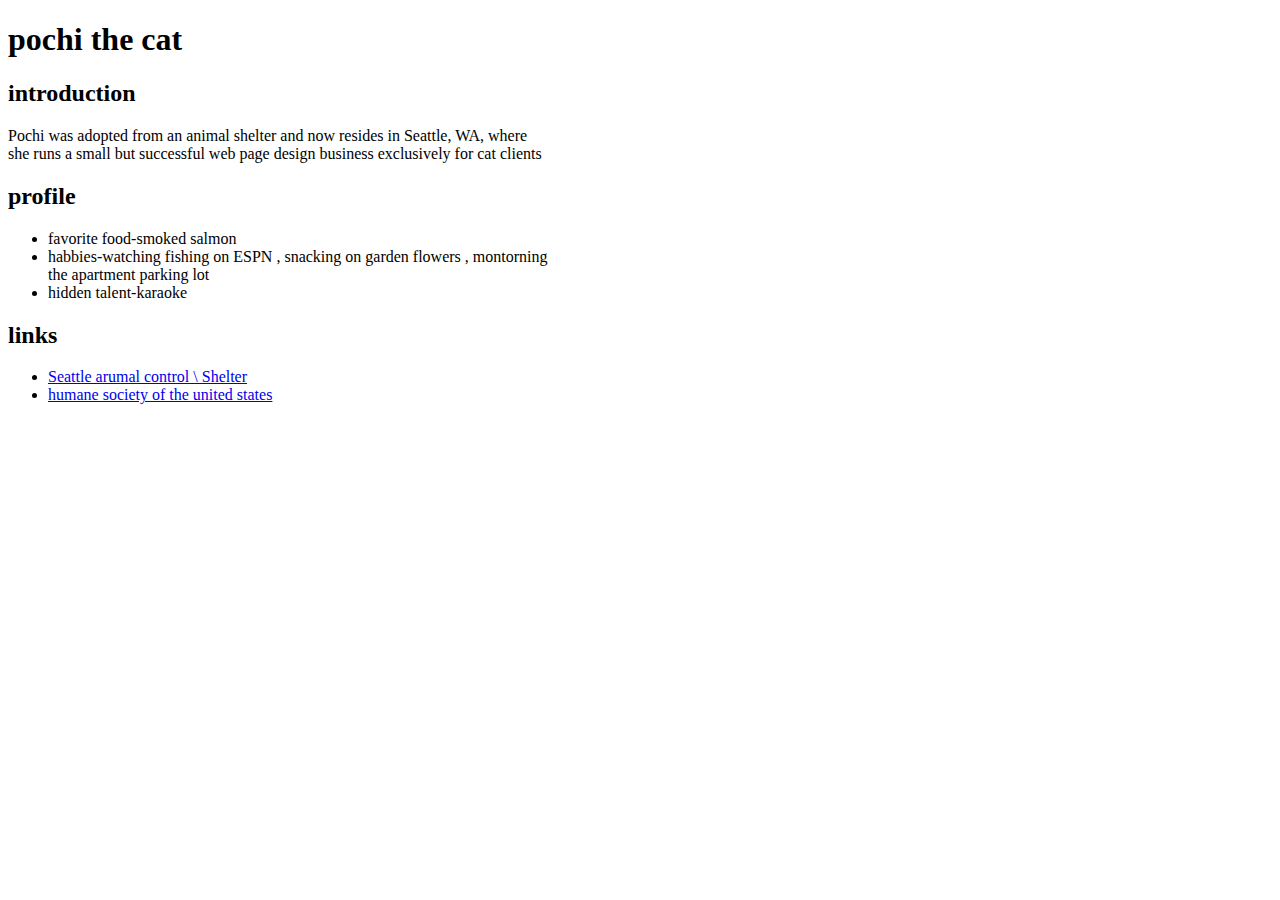
==== index.html @ 7d1953ec "Add files via upload" ====
<!doctype html> 
<html>


<head>
    <meta charset=" utf-8"  />
    <meta name="description"constant="this is myproject"  />

</head>
<body>
   
<h1>
    pochi the cat
</h1>



<div>
    <p>
    <img src="WhatsApp Image 2022-02-08 at 6.45.48 PM.jpeg" alt="" height="200 px" align="right">
    <h2> introduction</h2>

    Pochi was adopted from an animal shelter and now resides in Seattle, WA, where <br>she runs a small but successful web page design business exclusively for cat clients
</p>
</div>

<h2>
    profile
</h2>


<ul>
<li> favorite food-smoked salmon </li>
<li> habbies-watching fishing on ESPN , snacking on garden flowers , montorning
<br> the apartment parking lot <br>    
</li>
<li> hidden talent-karaoke</li>
 </ul>
 <h2>
     links
 </h2>
          <Ul>

            <li>
               <a href="https://www.google.com/search?q=seattle+animal+control+shelter&oq=steattle+arumal+control&aqs=chrome.2.69i57j0i19l3j0i19i22i30j0i19i22i30i457j0i19i22i30l3j0i8i13i19i30.31015j1j15&sourceid=chrome&ie=UTF-8"  target="blank">
               Seattle arumal control \ Shelter
               </a>
            </li>
            <li>
            <a href="https://www.google.com/search?q=humane+society+of+the+united+states&sxsrf=APq-WBsaFAMQhpZ27RGqjoRL8OqXaSno8g%3A1644353761035&ei=4dgCYonWAY7-sAfwjpWYBg&gs_ssp=eJzj4tTP1TewKE83NFFgNGB0YPBSzijNTcxLVSjOT85MLalUyE9TKMlIVSjNyyxJTVEoLkksSS0GAJBhENo&oq=Humane+Society+of+the+Unted+&gs_lcp=[base64]&sclient=gws-wiz" target="blank">
                humane society of the united states
            </a>
            </li>
          </Ul>
          
        
           
        

          

</body>
</html>
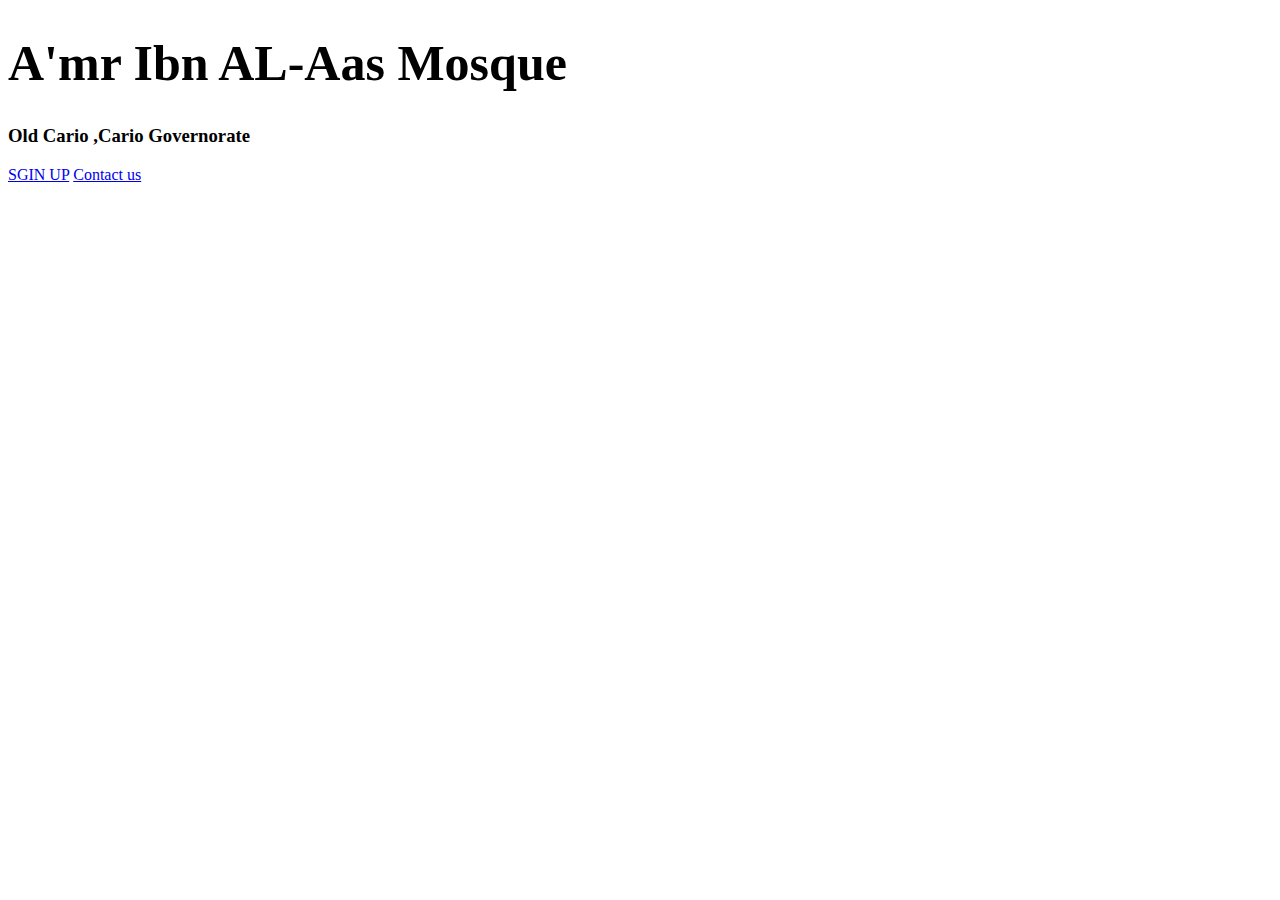
==== commit 01bd15c8: "Add files via upload" ====
--- a/index.html
+++ b/index.html
@@ -1,63 +1,18 @@
-<!doctype html> 
+
+<!DOCTYPE html>
 <html>
-
-
 <head>
-    <meta charset=" utf-8"  />
-    <meta name="description"constant="this is myproject"  />
-
+<meta name="viewport" content="width=device-width, initial-scale=1">
+<link rel="stylesheet" href="css/style.css">
 </head>
 <body>
-   
-<h1>
-    pochi the cat
-</h1>
-
-
-
-<div>
-    <p>
-    <img src="WhatsApp Image 2022-02-08 at 6.45.48 PM.jpeg" alt="" height="200 px" align="right">
-    <h2> introduction</h2>
-
-    Pochi was adopted from an animal shelter and now resides in Seattle, WA, where <br>she runs a small but successful web page design business exclusively for cat clients
-</p>
+<div class="image">
+  <div class="text">
+    <h1 style="font-size:50px">A'mr Ibn AL-Aas Mosque </h1>
+    <h3>Old Cario ,Cario Governorate</h3>
+    <a href="#" class="button"> SGIN UP</a>
+    <a href="#" class="button1"> Contact us</a>
+  </div>
 </div>
-
-<h2>
-    profile
-</h2>
-
-
-<ul>
-<li> favorite food-smoked salmon </li>
-<li> habbies-watching fishing on ESPN , snacking on garden flowers , montorning
-<br> the apartment parking lot <br>    
-</li>
-<li> hidden talent-karaoke</li>
- </ul>
- <h2>
-     links
- </h2>
-          <Ul>
-
-            <li>
-               <a href="https://www.google.com/search?q=seattle+animal+control+shelter&oq=steattle+arumal+control&aqs=chrome.2.69i57j0i19l3j0i19i22i30j0i19i22i30i457j0i19i22i30l3j0i8i13i19i30.31015j1j15&sourceid=chrome&ie=UTF-8"  target="blank">
-               Seattle arumal control \ Shelter
-               </a>
-            </li>
-            <li>
-            <a href="https://www.google.com/search?q=humane+society+of+the+united+states&sxsrf=APq-WBsaFAMQhpZ27RGqjoRL8OqXaSno8g%3A1644353761035&ei=4dgCYonWAY7-sAfwjpWYBg&gs_ssp=eJzj4tTP1TewKE83NFFgNGB0YPBSzijNTcxLVSjOT85MLalUyE9TKMlIVSjNyyxJTVEoLkksSS0GAJBhENo&oq=Humane+Society+of+the+Unted+&gs_lcp=[base64]&sclient=gws-wiz" target="blank">
-                humane society of the united states
-            </a>
-            </li>
-          </Ul>
-          
-        
-           
-        
-
-          
-
 </body>
-</html>+</html>
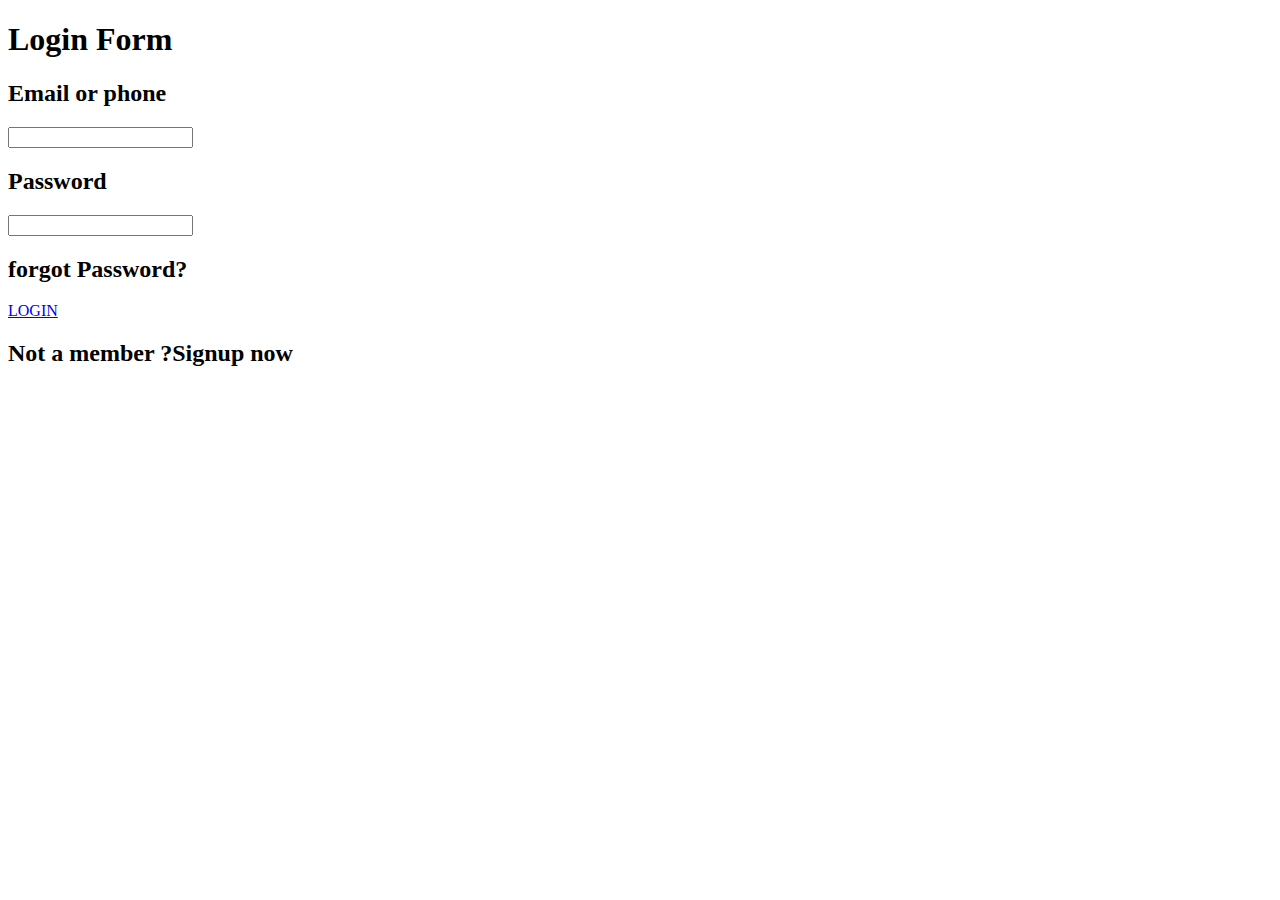
==== commit f0622853: "Add files via upload" ====
--- a/index.html
+++ b/index.html
@@ -1,18 +1,37 @@
+
 
 <!DOCTYPE html>
-<html>
+<html lang="en">
 <head>
-<meta name="viewport" content="width=device-width, initial-scale=1">
-<link rel="stylesheet" href="css/style.css">
+  <meta charset="UTF-8">
+  <link rel="stylesheet" href="Css/style.css">
 </head>
 <body>
-<div class="image">
-  <div class="text">
-    <h1 style="font-size:50px">A'mr Ibn AL-Aas Mosque </h1>
-    <h3>Old Cario ,Cario Governorate</h3>
-    <a href="#" class="button"> SGIN UP</a>
-    <a href="#" class="button1"> Contact us</a>
+  
+  <div class="Login">
+   <h1 class="form">Login Form</h1>
+   <form>
+     <h2>Email or phone</h2>
+     <p><input class="email" type="" placeholder=""></p>
+     <h2>Password</h2>
+     <p class="password"><input type="" placeholder=""></p>
+     <h2 class="fortext">forgot Password?</h2>
+     <a  class="buttom" href="#">LOGIN </a>
+     <h2 class="last">Not a member ?<span class="sign">Signup now</span></h2>
+   </form>
   </div>
-</div>
+  
 </body>
 </html>
+
+
+
+
+
+
+
+
+
+
+
+
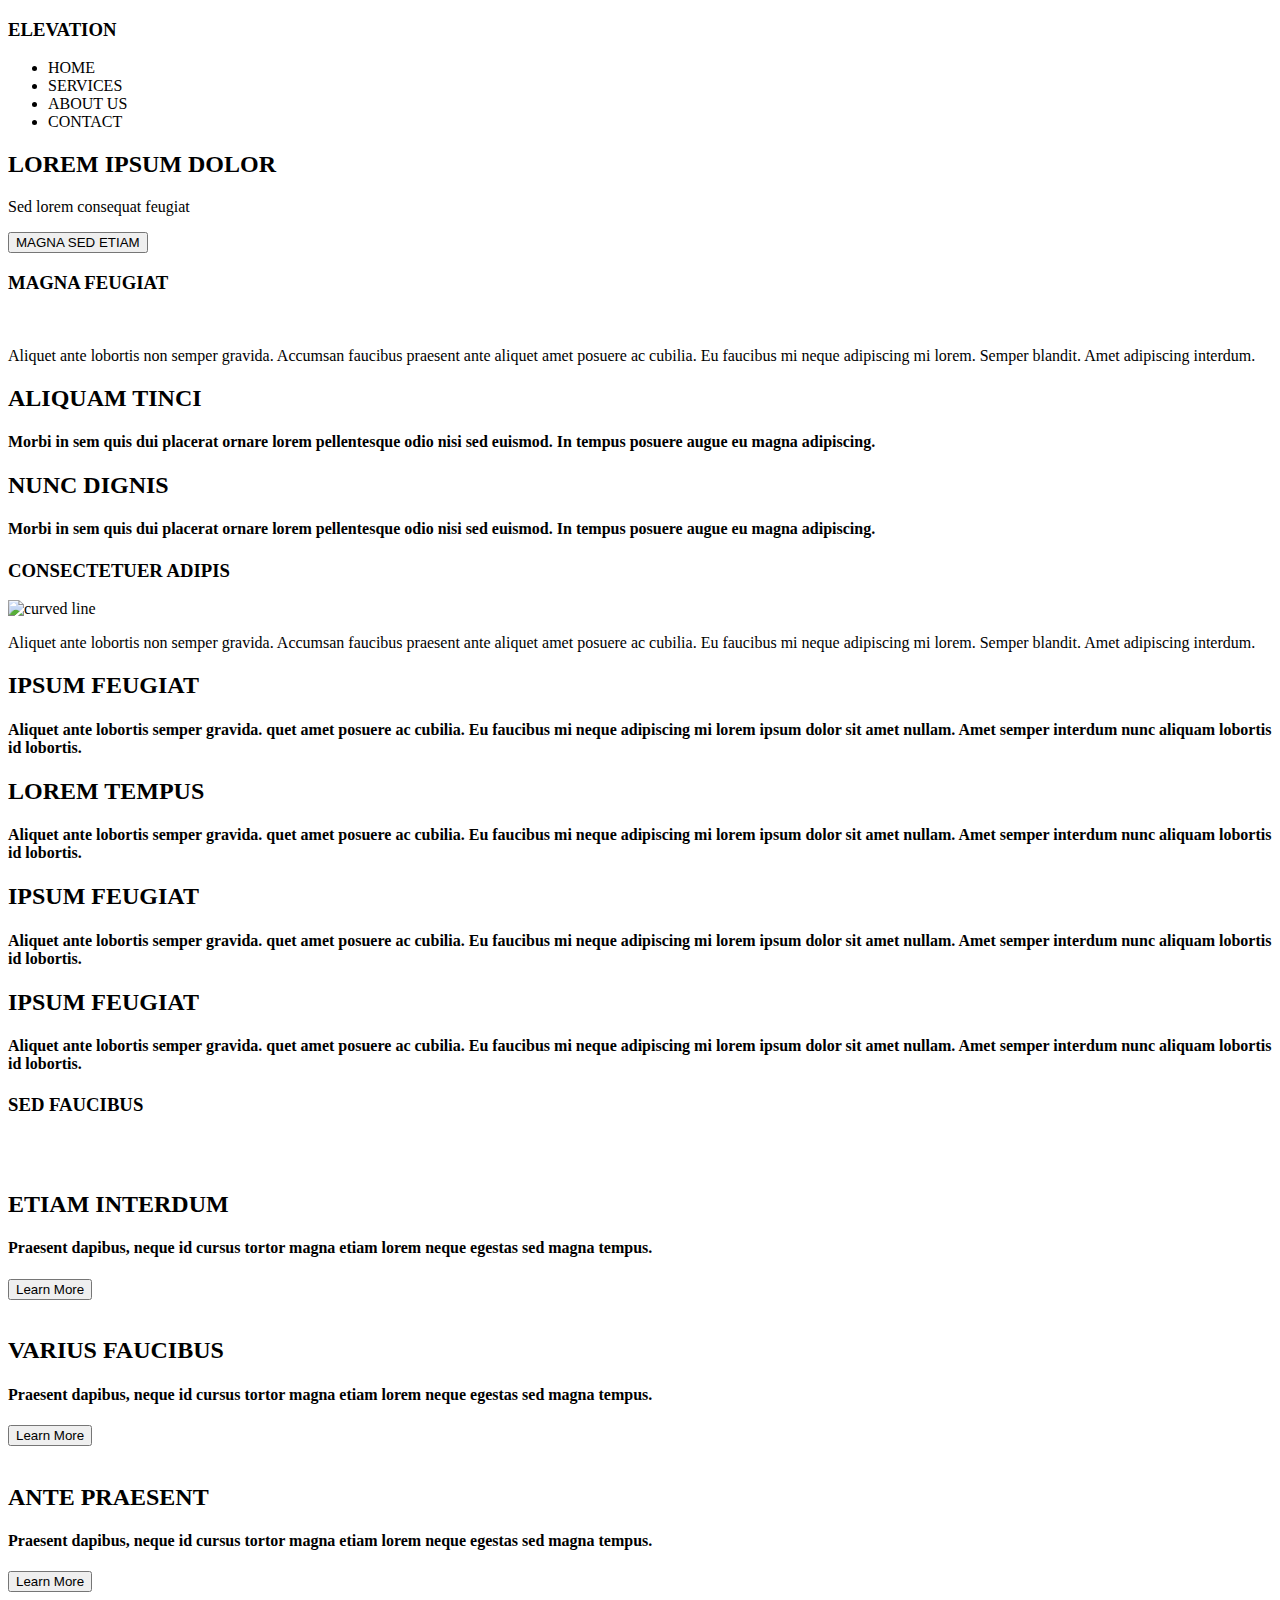
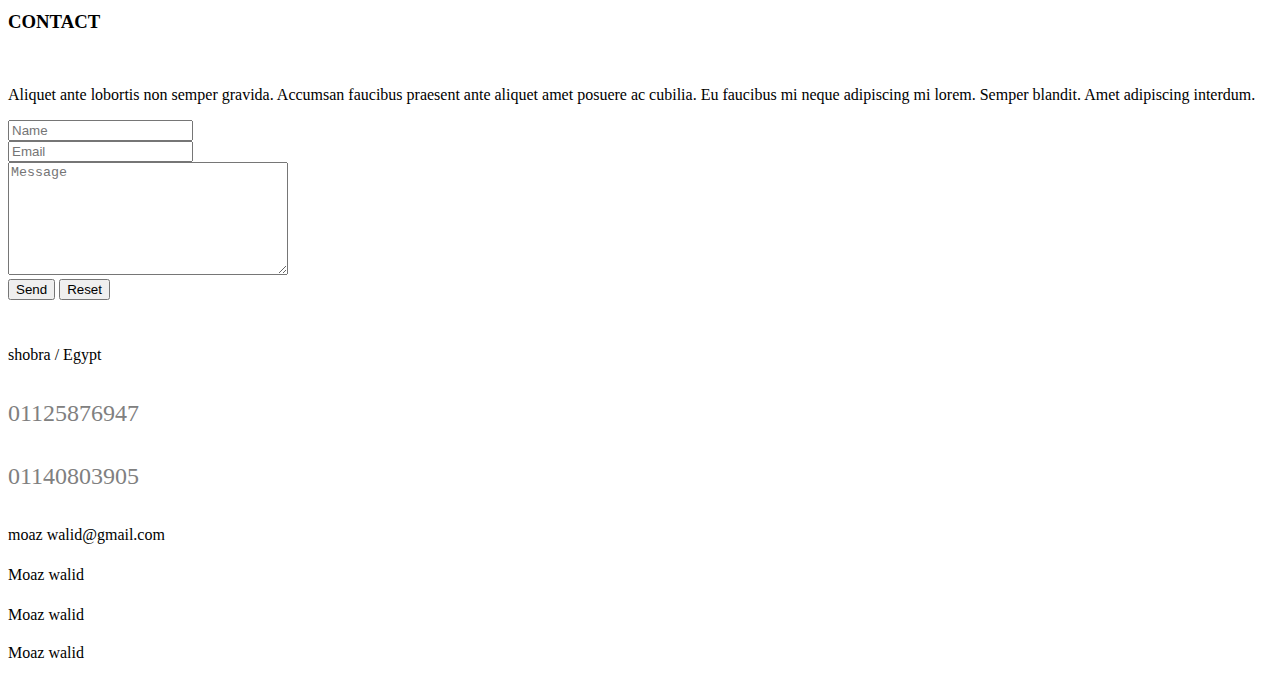
==== commit b8eb349b: "Add files via upload" ====
--- a/index.html
+++ b/index.html
@@ -1,37 +1,166 @@
+
+  <!DOCTYPE html>
+<html lang="en">
+<head>
+    <meta charset="UTF-8">
+    <meta http-equiv="X-UA-Compatible" content="IE=edge">
+    <meta name="viewport" content="width=device-width, initial-scale=1.0">
+    <title>MY PROJECT</title>
+    <link rel="stylesheet" href="css/style.css">
+    <link rel="stylesheet" href="css/all.min.css">
+</head>
+<body>
+  <!-- start div 1 -->
+    <div class="first">
+        <div class="background">
+            <div class="lists">
+                <h3>ELEVATION</h3>
+                <ul>
+                    <li>HOME</li>
+                    <li>SERVICES</li>
+                    <li>ABOUT US</li>
+                    <li>CONTACT</li>
+                </ul>
+            </div>
+            
+            <div class="titles">
+                <h2>LOREM IPSUM DOLOR</h2>
+                <p>Sed lorem consequat feugiat</p>
+                <button>MAGNA SED ETIAM</button>
+            </div>
+        </div>
+    </div>
+<!-- <end div1> -->
+    <div class="two">    
+        <div class="title2">
+             <h3>MAGNA FEUGIAT</h3>
+            <img src="../myproject1/image/line.png" alt="">
+            <p>Aliquet ante lobortis non semper gravida. Accumsan faucibus praesent ante aliquet amet posuere ac cubilia. Eu faucibus mi neque adipiscing mi lorem. Semper blandit. Amet adipiscing interdum.</p>
+        </div>
+        
+        <div class="Squre">
+            <div class="one">
+                <i class="fa-solid fa-user"></i>
+                <h2>ALIQUAM TINCI</h2>
+                <h4>Morbi in sem quis dui placerat ornare lorem pellentesque odio nisi sed euismod. In tempus posuere augue eu magna adipiscing.</h4>
+            </div>
+        </div>
+
+        <div class="Squre">
+            <div class="twoo">
+                <i class="fa-solid fa-droplet"></i>
+                <h2>NUNC DIGNIS</h2>
+                <h4>Morbi in sem quis dui placerat ornare lorem pellentesque odio nisi sed euismod. In tempus posuere augue eu magna adipiscing.</h4>
+            </div>
+        </div>
+        
+        
+    </div>
+    <!-- end div2 -->
+
+    <div class="three">
+        <div class="title3">
+            <h3>CONSECTETUER ADIPIS</h3>
+           <img src="../myproject1/image/line.png" alt="curved line">
+           <p>Aliquet ante lobortis non semper gravida. Accumsan faucibus praesent ante aliquet amet posuere ac cubilia. Eu faucibus mi neque adipiscing mi lorem. Semper blandit. Amet adipiscing interdum.</p>
+       </div>
+       
+       <div class="Squre3">
+            <div class="one">
+                <i class="fa-solid fa-chart-column"></i>
+            </div>
+            <h2>IPSUM FEUGIAT</h2>
+            <h4>Aliquet ante lobortis semper gravida. quet amet posuere ac cubilia. Eu faucibus mi neque adipiscing mi lorem ipsum dolor sit amet nullam. Amet semper interdum nunc aliquam lobortis id lobortis.</h4>
+        </div>
+
+        <div class="Squre3">
+            <div class="one">
+                <i class="fa-solid fa-gear"></i>
+            </div>
+            <h2>LOREM TEMPUS</h2>
+            <h4>Aliquet ante lobortis semper gravida. quet amet posuere ac cubilia. Eu faucibus mi neque adipiscing mi lorem ipsum dolor sit amet nullam. Amet semper interdum nunc aliquam lobortis id lobortis.</h4>
+        </div>
+    
+        <div class="Squre3">
+            <div class="one">
+                <i class="fa-solid fa-desktop"></i>
+            </div>
+            <h2>IPSUM FEUGIAT</h2>
+            <h4>Aliquet ante lobortis semper gravida. quet amet posuere ac cubilia. Eu faucibus mi neque adipiscing mi lorem ipsum dolor sit amet nullam. Amet semper interdum nunc aliquam lobortis id lobortis.</h4>
+        </div>
+        <div class="Squre3">
+            <div class="one">
+                <i class="fa-solid fa-check"></i>
+            </div>
+            <h2>IPSUM FEUGIAT</h2>
+            <h4>Aliquet ante lobortis semper gravida. quet amet posuere ac cubilia. Eu faucibus mi neque adipiscing mi lorem ipsum dolor sit amet nullam. Amet semper interdum nunc aliquam lobortis id lobortis.</h4>
+        </div>
+    </div>
 
 
-<!DOCTYPE html>
-<html lang="en">
-<head>
-  <meta charset="UTF-8">
-  <link rel="stylesheet" href="Css/style.css">
-</head>
-<body>
-  
-  <div class="Login">
-   <h1 class="form">Login Form</h1>
-   <form>
-     <h2>Email or phone</h2>
-     <p><input class="email" type="" placeholder=""></p>
-     <h2>Password</h2>
-     <p class="password"><input type="" placeholder=""></p>
-     <h2 class="fortext">forgot Password?</h2>
-     <a  class="buttom" href="#">LOGIN </a>
-     <h2 class="last">Not a member ?<span class="sign">Signup now</span></h2>
-   </form>
-  </div>
-  
+    <div class="four">
+        <div class="title4">
+            <h3>SED FAUCIBUS</h3>
+            <img src="../myproject1/image/line.png" alt="">
+        </div>
+
+        <div class="img">
+           <div class="one">
+            <img src="../myproject1/image/book.jpg" alt="">
+            <h2>ETIAM INTERDUM</h2>
+            <h4>Praesent dapibus, neque id cursus tortor magna etiam lorem neque egestas sed magna tempus.</h4>
+            <button>Learn More</button>
+           </div>
+            
+           <div class="one">
+            <img src="../myproject1/image/car.jpg" alt="">
+            <h2>VARIUS FAUCIBUS</h2>
+            <h4>Praesent dapibus, neque id cursus tortor magna etiam lorem neque egestas sed magna tempus.</h4>
+            <button>Learn More</button>
+           </div>
+
+           <div class="one">
+            <img src="../myproject1/image/watch.jpg" alt="">
+            <h2>ANTE PRAESENT</h2>
+            <h4>Praesent dapibus, neque id cursus tortor magna etiam lorem neque egestas sed magna tempus.</h4>
+            <button>Learn More</button>
+           </div>
+        </div>
+    </div>
+
+
+    <div class="last">
+        <div class="title5">
+            <h3>CONTACT</h3>
+            <img src="../myproject1/image/line.png" alt="">
+            <p>Aliquet ante lobortis non semper gravida. Accumsan faucibus praesent ante aliquet amet posuere ac cubilia. Eu faucibus mi neque adipiscing mi lorem. Semper blandit. Amet adipiscing interdum.</p>
+       </div>
+
+       <div class="contact">
+           <div class="message">
+                <input type="text" placeholder="Name" class="input"><br>
+                <input type="email" placeholder="Email" class="input"><br>
+                <textarea class="area" placeholder="Message" style="width: 274px; height: 107px;"></textarea><br>
+                <button>Send</button>
+                <input type="reset" value="Reset" type="reset" class="butt">
+           </div>
+
+           <div class="info" style="padding-top:30px;">
+                <i style="color:forestgreen;padding-bottom: 12PX;" class="fas fa-map-marker-alt" aria-hidden="true" class="one" ></i>
+                <p class="one1" style="padding-bottom: 12PX;">shobra / Egypt</p>
+                <i class="fa-solid fa-phone-flip" class="two" style="color:#808080;padding-bottom: 12PX;"></i>
+                <p class="two2" style="color:#808080;font-size: x-large;padding-bottom: 12PX;"> 01125876947</p>
+                <p class="two2" style="color:#808080;font-size: x-large;padding-bottom: 12PX;"> 01140803905</p>
+                <i class="fa-solid fa-envelope" class="three" style="color:orangered;padding-bottom: 12PX;"></i>
+                <p class="three3" style="padding-bottom: 6px;">moaz walid@gmail.com</p>
+                <i class="fa-brands fa-facebook" class="four" style="color: blue;padding-bottom: 6px;"></i>
+                <p class="four4" style="padding-bottom: 6PX;">Moaz walid</p>
+                <i class="fa-brands fa-twitter-square" class="five" style="color: cornflowerblue;padding-bottom: 6px;"></i>
+                <p class="five5" style="padding-bottom: 4PX;">Moaz walid</p>
+                <i class="fa-brands fa-linkedin" class="six" style="color: blueviolet;padding-bottom: 6px;"></i>
+                <p class="six6" style="padding-bottom: 10PX;">Moaz walid</p>
+           </div>
+       </div>
+    </div>
 </body>
 </html>
-
-
-
-
-
-
-
-
-
-
-
-
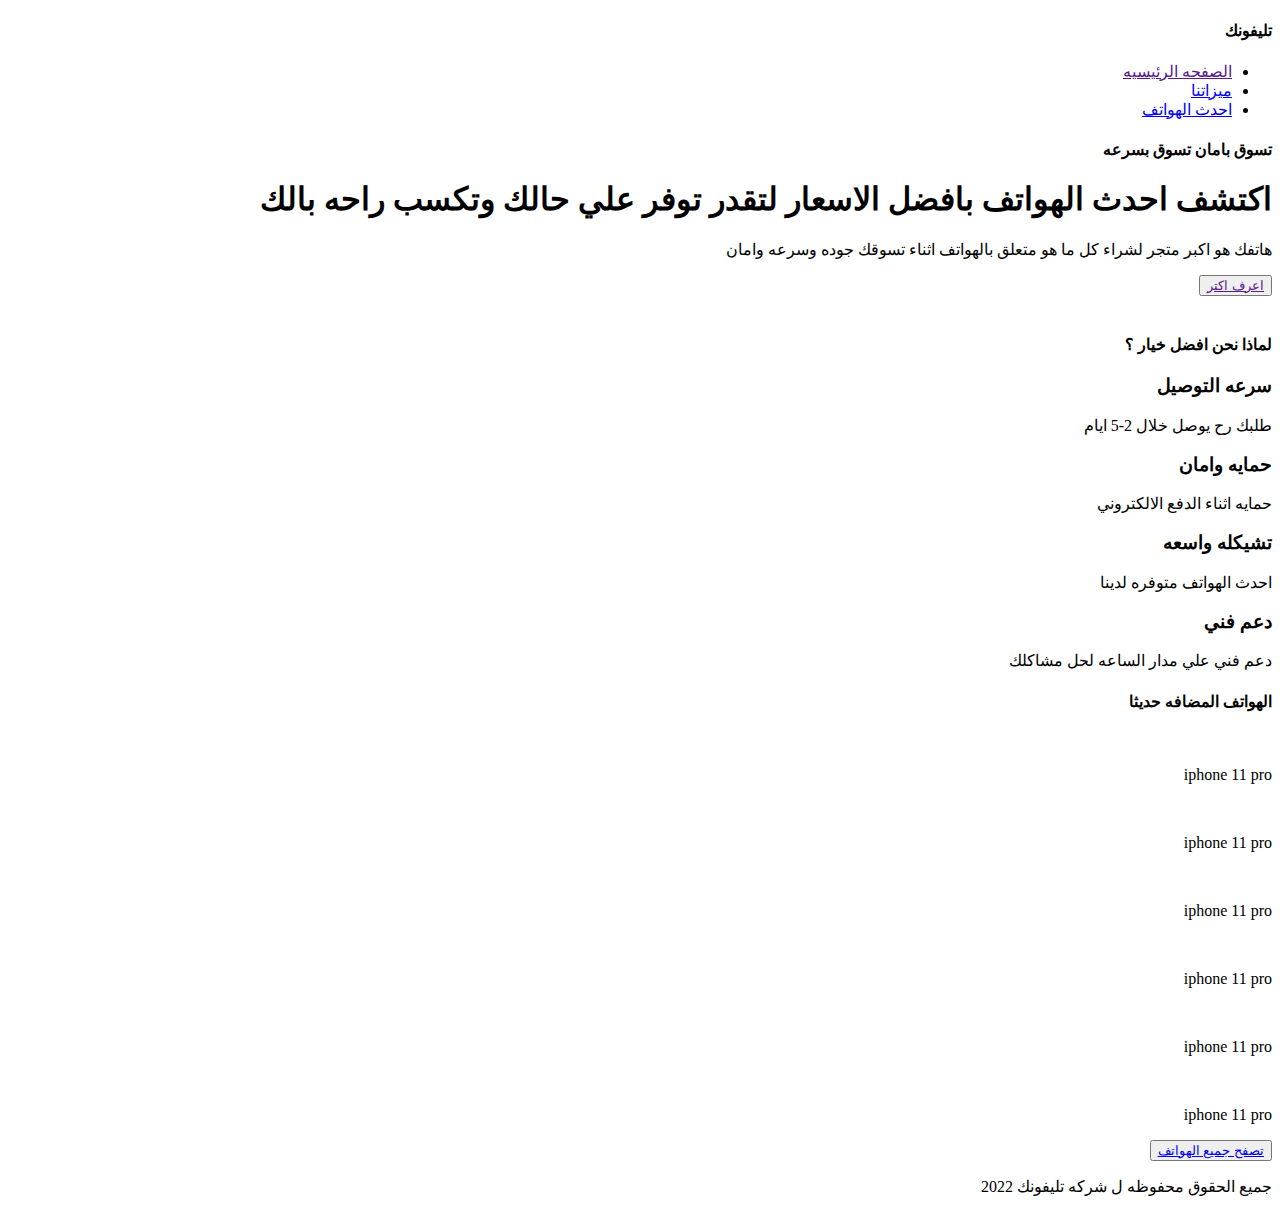
==== commit 9e0d04db: "Add files via upload" ====
--- a/index.html
+++ b/index.html
@@ -1,166 +1,123 @@
-
-  <!DOCTYPE html>
-<html lang="en">
+<!DOCTYPE html>
+<html lang="ar" dir="rtl"> 
 <head>
     <meta charset="UTF-8">
     <meta http-equiv="X-UA-Compatible" content="IE=edge">
     <meta name="viewport" content="width=device-width, initial-scale=1.0">
-    <title>MY PROJECT</title>
+    <title>تليفونك</title>
     <link rel="stylesheet" href="css/style.css">
     <link rel="stylesheet" href="css/all.min.css">
 </head>
 <body>
-  <!-- start div 1 -->
-    <div class="first">
-        <div class="background">
-            <div class="lists">
-                <h3>ELEVATION</h3>
-                <ul>
-                    <li>HOME</li>
-                    <li>SERVICES</li>
-                    <li>ABOUT US</li>
-                    <li>CONTACT</li>
-                </ul>
-            </div>
-            
-            <div class="titles">
-                <h2>LOREM IPSUM DOLOR</h2>
-                <p>Sed lorem consequat feugiat</p>
-                <button>MAGNA SED ETIAM</button>
+    <nav>
+        <div class="logo">
+            <i class="fa-duotone fa-phone"></i>
+            <h4 class="hh4">تليفونك</h4>
+        </div>
+        <ul class="navitems">
+            <li class="navitem">
+                <a href="" class="link">الصفحه الرئيسيه</a>
+            </li>
+            <li class="navitem">
+                <a href="#features" class="link">ميزاتنا</a>
+            </li>
+            <li class="navitem">
+                <a href="#phones" class="link">احدث الهواتف</a>
+            </li>
+        </ul>
+    </nav>
+    <!-- <end nav 1> -->
+
+
+<section class="hero">
+    <div class="herosection">
+        <div class="contact">
+            <h4>تسوق بامان تسوق بسرعه </h4>
+            <h1>اكتشف احدث الهواتف بافضل الاسعار لتقدر توفر علي حالك وتكسب راحه بالك</h1>
+            <p>هاتفك هو اكبر متجر لشراء كل ما هو متعلق بالهواتف اثناء تسوقك <span> جوده وسرعه وامان</span></p>
+            <button class="btn">
+                <a href=""> اعرف اكتر</a>
+            </button>
+        </div>
+        <div class="heroimage">
+            <img src="../myproject1/image/Nova_Home_Mao_com_Celular_2de22dca50.png" alt="">
+        </div>
+    </div>
+</section>
+<!-- <end section 1>  -->
+    <section class="features" id="features">
+        <div class="featuressection">
+            <h4>لماذا نحن افضل خيار ؟</h4>
+            <div class="qulities">
+                <div class="qulitie">
+                    <i class="fas fa-shipping-fast"></i>
+                    <h3>سرعه التوصيل</h3>
+                    <p>طلبك رح يوصل خلال 2-5 ايام</p>
+                </div>
+                <div class="qulitie">
+                    <i class="fas fa-user-shield"></i>
+                    <h3>حمايه وامان </h3>
+                    <p>حمايه اثناء الدفع الالكتروني</p>
+                </div>
+                <div class="qulitie">
+                    <i class="fas fa-sort-amount-up-alt"></i>
+                    <h3>تشيكله واسعه</h3>
+                    <p>احدث الهواتف متوفره لدينا </p>
+                </div>
+                <div class="qulitie">
+                    <i class="fas fa-phone-square"></i>
+                    <h3>دعم فني</h3>
+                    <p>دعم فني علي مدار الساعه لحل مشاكلك</p>
+                </div>
             </div>
         </div>
-    </div>
-<!-- <end div1> -->
-    <div class="two">    
-        <div class="title2">
-             <h3>MAGNA FEUGIAT</h3>
-            <img src="../myproject1/image/line.png" alt="">
-            <p>Aliquet ante lobortis non semper gravida. Accumsan faucibus praesent ante aliquet amet posuere ac cubilia. Eu faucibus mi neque adipiscing mi lorem. Semper blandit. Amet adipiscing interdum.</p>
-        </div>
-        
-        <div class="Squre">
-            <div class="one">
-                <i class="fa-solid fa-user"></i>
-                <h2>ALIQUAM TINCI</h2>
-                <h4>Morbi in sem quis dui placerat ornare lorem pellentesque odio nisi sed euismod. In tempus posuere augue eu magna adipiscing.</h4>
+    </section>
+    <!-- <end section 2> -->
+        <section class="newwestphone" id="phones">
+            <div class="phonesection">
+                <h4>الهواتف المضافه حديثا</h4>
+                <div class="phones">
+                    <div class="phone">
+                        <img src="../myproject1/image/33.jpg" alt="">
+                        <p>iphone 11 pro</p>
+                    </div>
+                    <div class="phone">
+                        <img src="../myproject1/image/66.jpg" alt="">
+                        <p>iphone 11 pro</p>
+                    </div>
+                    <div class="phone">
+                        <img src="../myproject1/image/33.jpg" alt="">
+                        <p>iphone 11 pro </p>
+                    </div>
+                    <div class="phone">
+                        <img src="../myproject1/image/33.jpg" alt="">
+                        <p>iphone 11 pro</p>
+                    </div>
+                    <div class="phone">
+                        <img src="../myproject1/image/66.jpg" alt="">
+                        <p>iphone 11 pro</p>
+                    </div>
+                    <div class="phone">
+                        <img src="../myproject1/image/66.jpg" alt="">
+                        <p>iphone 11 pro</p>
+                    </div>
+                </div>
+                <button class="btn">
+                   <a href="#"> تصفح جميع الهواتف</a>
+                </button>
             </div>
-        </div>
+        </section>
+        <!-- <end section4> -->
+            <footer>
+                <div class="footersecction">
+                    <p>جميع الحقوق محفوظه ل شركه تليفونك 2022</p>
+                    <div class="social">
+                        <i class="fab fa-facebook"></i>
+                        <i class="fab fa-instagram"></i>
+                        <i class="fab fa-twitter"></i>
+                    </div>
 
-        <div class="Squre">
-            <div class="twoo">
-                <i class="fa-solid fa-droplet"></i>
-                <h2>NUNC DIGNIS</h2>
-                <h4>Morbi in sem quis dui placerat ornare lorem pellentesque odio nisi sed euismod. In tempus posuere augue eu magna adipiscing.</h4>
-            </div>
-        </div>
-        
-        
-    </div>
-    <!-- end div2 -->
-
-    <div class="three">
-        <div class="title3">
-            <h3>CONSECTETUER ADIPIS</h3>
-           <img src="../myproject1/image/line.png" alt="curved line">
-           <p>Aliquet ante lobortis non semper gravida. Accumsan faucibus praesent ante aliquet amet posuere ac cubilia. Eu faucibus mi neque adipiscing mi lorem. Semper blandit. Amet adipiscing interdum.</p>
-       </div>
-       
-       <div class="Squre3">
-            <div class="one">
-                <i class="fa-solid fa-chart-column"></i>
-            </div>
-            <h2>IPSUM FEUGIAT</h2>
-            <h4>Aliquet ante lobortis semper gravida. quet amet posuere ac cubilia. Eu faucibus mi neque adipiscing mi lorem ipsum dolor sit amet nullam. Amet semper interdum nunc aliquam lobortis id lobortis.</h4>
-        </div>
-
-        <div class="Squre3">
-            <div class="one">
-                <i class="fa-solid fa-gear"></i>
-            </div>
-            <h2>LOREM TEMPUS</h2>
-            <h4>Aliquet ante lobortis semper gravida. quet amet posuere ac cubilia. Eu faucibus mi neque adipiscing mi lorem ipsum dolor sit amet nullam. Amet semper interdum nunc aliquam lobortis id lobortis.</h4>
-        </div>
-    
-        <div class="Squre3">
-            <div class="one">
-                <i class="fa-solid fa-desktop"></i>
-            </div>
-            <h2>IPSUM FEUGIAT</h2>
-            <h4>Aliquet ante lobortis semper gravida. quet amet posuere ac cubilia. Eu faucibus mi neque adipiscing mi lorem ipsum dolor sit amet nullam. Amet semper interdum nunc aliquam lobortis id lobortis.</h4>
-        </div>
-        <div class="Squre3">
-            <div class="one">
-                <i class="fa-solid fa-check"></i>
-            </div>
-            <h2>IPSUM FEUGIAT</h2>
-            <h4>Aliquet ante lobortis semper gravida. quet amet posuere ac cubilia. Eu faucibus mi neque adipiscing mi lorem ipsum dolor sit amet nullam. Amet semper interdum nunc aliquam lobortis id lobortis.</h4>
-        </div>
-    </div>
-
-
-    <div class="four">
-        <div class="title4">
-            <h3>SED FAUCIBUS</h3>
-            <img src="../myproject1/image/line.png" alt="">
-        </div>
-
-        <div class="img">
-           <div class="one">
-            <img src="../myproject1/image/book.jpg" alt="">
-            <h2>ETIAM INTERDUM</h2>
-            <h4>Praesent dapibus, neque id cursus tortor magna etiam lorem neque egestas sed magna tempus.</h4>
-            <button>Learn More</button>
-           </div>
-            
-           <div class="one">
-            <img src="../myproject1/image/car.jpg" alt="">
-            <h2>VARIUS FAUCIBUS</h2>
-            <h4>Praesent dapibus, neque id cursus tortor magna etiam lorem neque egestas sed magna tempus.</h4>
-            <button>Learn More</button>
-           </div>
-
-           <div class="one">
-            <img src="../myproject1/image/watch.jpg" alt="">
-            <h2>ANTE PRAESENT</h2>
-            <h4>Praesent dapibus, neque id cursus tortor magna etiam lorem neque egestas sed magna tempus.</h4>
-            <button>Learn More</button>
-           </div>
-        </div>
-    </div>
-
-
-    <div class="last">
-        <div class="title5">
-            <h3>CONTACT</h3>
-            <img src="../myproject1/image/line.png" alt="">
-            <p>Aliquet ante lobortis non semper gravida. Accumsan faucibus praesent ante aliquet amet posuere ac cubilia. Eu faucibus mi neque adipiscing mi lorem. Semper blandit. Amet adipiscing interdum.</p>
-       </div>
-
-       <div class="contact">
-           <div class="message">
-                <input type="text" placeholder="Name" class="input"><br>
-                <input type="email" placeholder="Email" class="input"><br>
-                <textarea class="area" placeholder="Message" style="width: 274px; height: 107px;"></textarea><br>
-                <button>Send</button>
-                <input type="reset" value="Reset" type="reset" class="butt">
-           </div>
-
-           <div class="info" style="padding-top:30px;">
-                <i style="color:forestgreen;padding-bottom: 12PX;" class="fas fa-map-marker-alt" aria-hidden="true" class="one" ></i>
-                <p class="one1" style="padding-bottom: 12PX;">shobra / Egypt</p>
-                <i class="fa-solid fa-phone-flip" class="two" style="color:#808080;padding-bottom: 12PX;"></i>
-                <p class="two2" style="color:#808080;font-size: x-large;padding-bottom: 12PX;"> 01125876947</p>
-                <p class="two2" style="color:#808080;font-size: x-large;padding-bottom: 12PX;"> 01140803905</p>
-                <i class="fa-solid fa-envelope" class="three" style="color:orangered;padding-bottom: 12PX;"></i>
-                <p class="three3" style="padding-bottom: 6px;">moaz walid@gmail.com</p>
-                <i class="fa-brands fa-facebook" class="four" style="color: blue;padding-bottom: 6px;"></i>
-                <p class="four4" style="padding-bottom: 6PX;">Moaz walid</p>
-                <i class="fa-brands fa-twitter-square" class="five" style="color: cornflowerblue;padding-bottom: 6px;"></i>
-                <p class="five5" style="padding-bottom: 4PX;">Moaz walid</p>
-                <i class="fa-brands fa-linkedin" class="six" style="color: blueviolet;padding-bottom: 6px;"></i>
-                <p class="six6" style="padding-bottom: 10PX;">Moaz walid</p>
-           </div>
-       </div>
-    </div>
-</body>
-</html>
+                </div>
+            </footer>
+    </body>
+</html>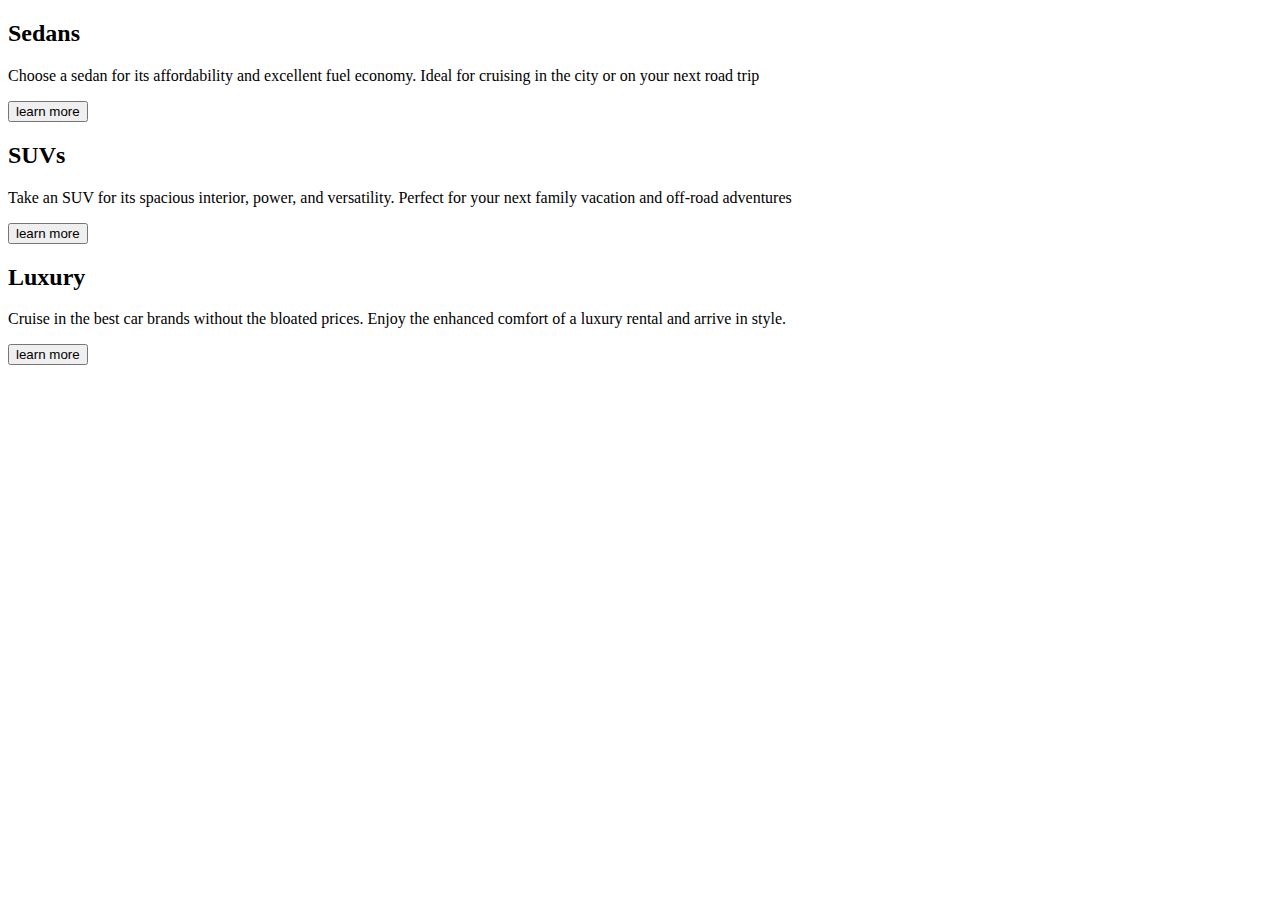
==== commit dc192f17: "Add files via upload" ====
--- a/index.html
+++ b/index.html
@@ -1,123 +1,35 @@
 <!DOCTYPE html>
-<html lang="ar" dir="rtl"> 
+<html lang="en">
 <head>
     <meta charset="UTF-8">
     <meta http-equiv="X-UA-Compatible" content="IE=edge">
     <meta name="viewport" content="width=device-width, initial-scale=1.0">
-    <title>تليفونك</title>
+    <title>Document</title>
     <link rel="stylesheet" href="css/style.css">
     <link rel="stylesheet" href="css/all.min.css">
 </head>
 <body>
-    <nav>
-        <div class="logo">
-            <i class="fa-duotone fa-phone"></i>
-            <h4 class="hh4">تليفونك</h4>
+    <div class="bigbox">
+        <div class="box1">
+            <i class="fas fa-car"></i>
+            <h2  class="h2">Sedans</h2>
+            <p class="p"> Choose a sedan for its affordability and excellent fuel economy. Ideal for cruising in the city or on your next road trip</p>
+            <button class="btn">learn more</button>
         </div>
-        <ul class="navitems">
-            <li class="navitem">
-                <a href="" class="link">الصفحه الرئيسيه</a>
-            </li>
-            <li class="navitem">
-                <a href="#features" class="link">ميزاتنا</a>
-            </li>
-            <li class="navitem">
-                <a href="#phones" class="link">احدث الهواتف</a>
-            </li>
-        </ul>
-    </nav>
-    <!-- <end nav 1> -->
-
-
-<section class="hero">
-    <div class="herosection">
-        <div class="contact">
-            <h4>تسوق بامان تسوق بسرعه </h4>
-            <h1>اكتشف احدث الهواتف بافضل الاسعار لتقدر توفر علي حالك وتكسب راحه بالك</h1>
-            <p>هاتفك هو اكبر متجر لشراء كل ما هو متعلق بالهواتف اثناء تسوقك <span> جوده وسرعه وامان</span></p>
-            <button class="btn">
-                <a href=""> اعرف اكتر</a>
-            </button>
+        <div class="box2">
+            <i class="fas fa-car"></i>
+            <h2 class="h2">SUVs</h2>
+            <p class="p">Take an SUV for its spacious interior, power, and versatility. Perfect for your next family vacation and off-road adventures</p>
+            <button class="btn">learn more</button>
         </div>
-        <div class="heroimage">
-            <img src="../myproject1/image/Nova_Home_Mao_com_Celular_2de22dca50.png" alt="">
+        <div class="box3">
+            <i class="fas fa-car"></i>
+            <h2  class="h2">Luxury</h2>
+          
+            <p class="p">Cruise in the best car brands without the bloated prices. Enjoy the enhanced comfort of a luxury rental and arrive in style.</p>
+            <button class="btn">learn more</button>
         </div>
     </div>
-</section>
-<!-- <end section 1>  -->
-    <section class="features" id="features">
-        <div class="featuressection">
-            <h4>لماذا نحن افضل خيار ؟</h4>
-            <div class="qulities">
-                <div class="qulitie">
-                    <i class="fas fa-shipping-fast"></i>
-                    <h3>سرعه التوصيل</h3>
-                    <p>طلبك رح يوصل خلال 2-5 ايام</p>
-                </div>
-                <div class="qulitie">
-                    <i class="fas fa-user-shield"></i>
-                    <h3>حمايه وامان </h3>
-                    <p>حمايه اثناء الدفع الالكتروني</p>
-                </div>
-                <div class="qulitie">
-                    <i class="fas fa-sort-amount-up-alt"></i>
-                    <h3>تشيكله واسعه</h3>
-                    <p>احدث الهواتف متوفره لدينا </p>
-                </div>
-                <div class="qulitie">
-                    <i class="fas fa-phone-square"></i>
-                    <h3>دعم فني</h3>
-                    <p>دعم فني علي مدار الساعه لحل مشاكلك</p>
-                </div>
-            </div>
-        </div>
-    </section>
-    <!-- <end section 2> -->
-        <section class="newwestphone" id="phones">
-            <div class="phonesection">
-                <h4>الهواتف المضافه حديثا</h4>
-                <div class="phones">
-                    <div class="phone">
-                        <img src="../myproject1/image/33.jpg" alt="">
-                        <p>iphone 11 pro</p>
-                    </div>
-                    <div class="phone">
-                        <img src="../myproject1/image/66.jpg" alt="">
-                        <p>iphone 11 pro</p>
-                    </div>
-                    <div class="phone">
-                        <img src="../myproject1/image/33.jpg" alt="">
-                        <p>iphone 11 pro </p>
-                    </div>
-                    <div class="phone">
-                        <img src="../myproject1/image/33.jpg" alt="">
-                        <p>iphone 11 pro</p>
-                    </div>
-                    <div class="phone">
-                        <img src="../myproject1/image/66.jpg" alt="">
-                        <p>iphone 11 pro</p>
-                    </div>
-                    <div class="phone">
-                        <img src="../myproject1/image/66.jpg" alt="">
-                        <p>iphone 11 pro</p>
-                    </div>
-                </div>
-                <button class="btn">
-                   <a href="#"> تصفح جميع الهواتف</a>
-                </button>
-            </div>
-        </section>
-        <!-- <end section4> -->
-            <footer>
-                <div class="footersecction">
-                    <p>جميع الحقوق محفوظه ل شركه تليفونك 2022</p>
-                    <div class="social">
-                        <i class="fab fa-facebook"></i>
-                        <i class="fab fa-instagram"></i>
-                        <i class="fab fa-twitter"></i>
-                    </div>
-
-                </div>
-            </footer>
-    </body>
+    
+</body>
 </html>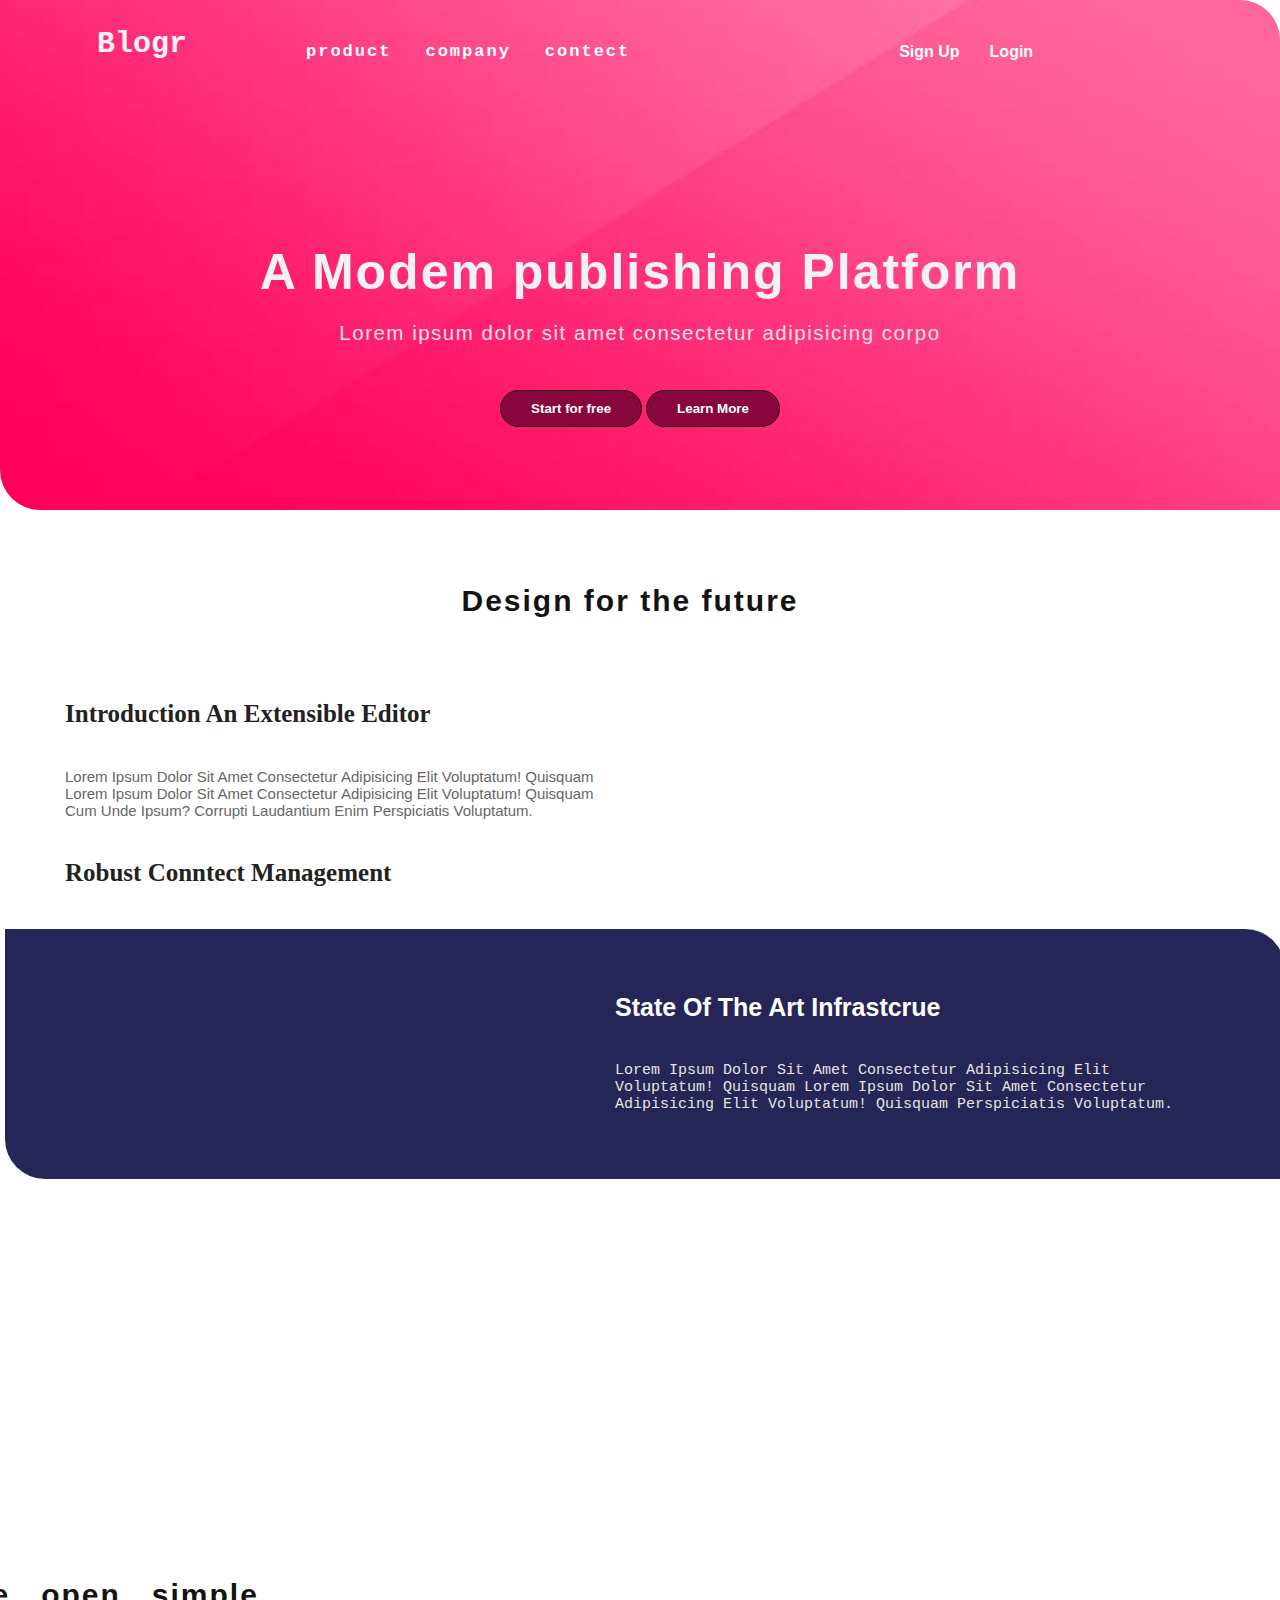
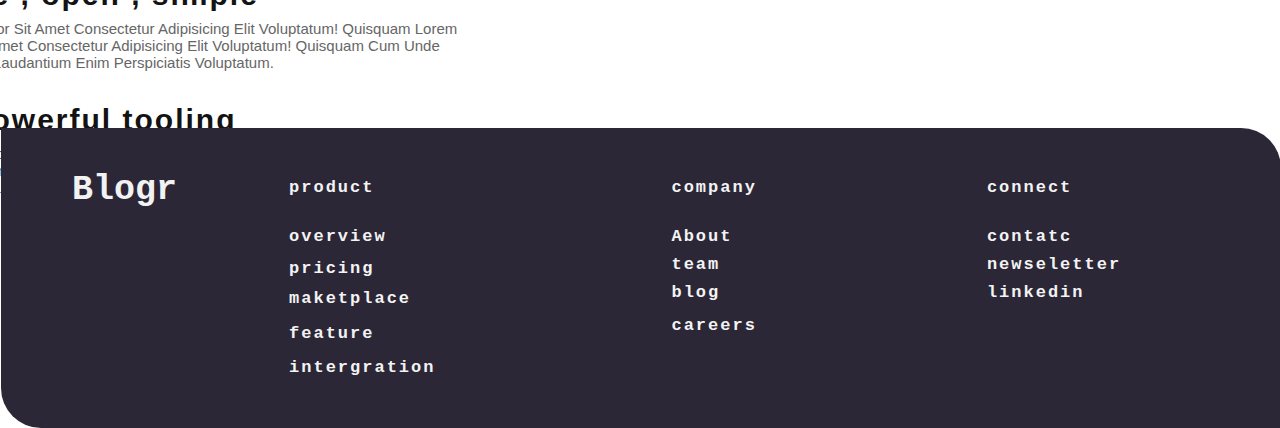
==== commit 86301b0b: "Add files via upload" ====
--- a/index.html
+++ b/index.html
@@ -1,35 +1,157 @@
 <!DOCTYPE html>
 <html lang="en">
+
 <head>
     <meta charset="UTF-8">
     <meta http-equiv="X-UA-Compatible" content="IE=edge">
     <meta name="viewport" content="width=device-width, initial-scale=1.0">
-    <title>Document</title>
+    <title>my big project</title>
     <link rel="stylesheet" href="css/style.css">
-    <link rel="stylesheet" href="css/all.min.css">
+
 </head>
+
 <body>
-    <div class="bigbox">
-        <div class="box1">
-            <i class="fas fa-car"></i>
-            <h2  class="h2">Sedans</h2>
-            <p class="p"> Choose a sedan for its affordability and excellent fuel economy. Ideal for cruising in the city or on your next road trip</p>
-            <button class="btn">learn more</button>
+    <div class="header">
+        <div class="nav">
+            <div class="right">
+                <div class="tt">
+                    <h3>Blogr</h3>
+                    <ul>
+                        <li><a href=""> product</a></li>
+                        <li><a href=""> company</a></li>
+                        <li><a href=""> contect</a></li>
+                    </ul>
+                </div>
+            </div>
+            <div class="left">
+                <a href="">Login</a>
+                <a href="">Sign Up</a>
+            </div>
         </div>
-        <div class="box2">
-            <i class="fas fa-car"></i>
-            <h2 class="h2">SUVs</h2>
-            <p class="p">Take an SUV for its spacious interior, power, and versatility. Perfect for your next family vacation and off-road adventures</p>
-            <button class="btn">learn more</button>
-        </div>
-        <div class="box3">
-            <i class="fas fa-car"></i>
-            <h2  class="h2">Luxury</h2>
-          
-            <p class="p">Cruise in the best car brands without the bloated prices. Enjoy the enhanced comfort of a luxury rental and arrive in style.</p>
-            <button class="btn">learn more</button>
+        <div class="sec">
+            <h2>A Modem publishing Platform</h2>
+            <p>Lorem ipsum dolor sit amet consectetur adipisicing corpo</p>
+            <button>Start for free</button>
+            <button>Learn More</button>
         </div>
     </div>
-    
+    <!-- <end div 1> -->
+
+
+
+    <div class="secc">
+
+        <div class="left">
+
+            <h3>introduction an extensible editor </h3>
+            <p> Lorem ipsum dolor sit amet consectetur adipisicing elit
+                voluptatum! Quisquam
+                Lorem ipsum dolor sit amet consectetur adipisicing elit
+                voluptatum! Quisquam
+                cum unde ipsum? Corrupti laudantium enim
+                perspiciatis voluptatum.</p>
+
+            <h3>Robust Conntect Management </h3>
+            <p> Lorem ipsum dolor sit amet consectetur adipisicing elit
+                voluptatum! Quisquam
+                Lorem ipsum dolor sit amet consectetur adipisicing elit
+                voluptatum! Quisquam
+                cum unde ipsum? Corrupti laudantium enim
+                perspiciatis voluptatum.</p>
+
+        </div>
+        <div class="right">
+            <h3>Design for the future</h3>
+            <img src="../my project/image/illustration-editor-desktop.svg" alt="">
+        </div>
+    </div>
+    <!-- <end div 2> -->
+
+
+    <div class="see">
+        <div class="right">
+            <h3>State of the art infrastcrue </h3>
+            <p> Lorem ipsum dolor sit amet consectetur adipisicing elit
+                voluptatum! Quisquam
+                Lorem ipsum dolor sit amet consectetur adipisicing elit
+                voluptatum! Quisquam
+                perspiciatis voluptatum.</p>
+        </div>
+        <div class="left">
+
+            <img src="../my project/image/illustration-phones.svg" alt="">
+
+        </div>
+    </div>
+    <!-- <end div 3> -->
+
+
+
+
+
+    <div class="tee">
+        <div class="left">
+            <img src="../my project/image/illustration-laptop-desktop.svg" alt="">
+        </div>
+        <div class="right">
+
+            <h3>free , open , simple </h3>
+            <p> Lorem ipsum dolor sit amet consectetur adipisicing elit
+                voluptatum! Quisquam
+                Lorem ipsum dolor sit amet consectetur adipisicing elit
+                voluptatum! Quisquam
+                cum unde ipsum? Corrupti laudantium enim
+                perspiciatis voluptatum.</p>
+
+            <h3> Powerful tooling </h3>
+            <p> Lorem ipsum dolor sit amet consectetur adipisicing elit
+                voluptatum! Quisquam
+                Lorem ipsum dolor sit amet consectetur adipisicing elit
+                voluptatum! Quisquam
+                cum unde ipsum? Corrupti laudantium enim
+                perspiciatis voluptatum.</p>
+
+        </div>
+
+    </div>
+    <!-- <end div 4> -->
+
+
+    <div class="for">
+        <div class="tx">
+            <h3>Blogr</h3>
+        </div>
+        <div class="list">
+            <div class="list1">
+                <ul>
+                    <li class="li1">product</li>
+                    <li >overview</li>
+                    <li class="li2">pricing</li>
+                    <li class="li3">maketplace</li>
+                    <li class="li4">feature</li>
+                    <li class="li5">intergration</li>
+                </ul>
+            </div>
+            <div class="list2">
+                <ul>
+                    <li class="li1">company</li>
+                    <li >About</li>
+                    <li class="li2">team</li>
+                    <li  class="li3">blog</li>
+                    <li  class="li4">careers</li>
+                </ul>
+            </div>
+            <div class="list3">
+                <ul>
+                    <li class="li1">connect</li>
+                    <li>contatc</li>
+                    <li class="li2"> newseletter</li>
+                    <li  class="li3">linkedin</li>
+                </ul>
+            </div>
+        </div>
+    </div>
+
 </body>
+
 </html>--- a/css/style.css
+++ b/css/style.css
@@ -0,0 +1,476 @@
+*{
+    padding: 0;
+    margin: 0;
+}
+body{
+    height: auto;
+}
+.header{
+    background-image: url("../image/pink-bright-line-light-wallpaper-preview.jpg");
+   border-radius: (10 0 0 10);
+    background-position: center;
+    background-repeat: no-repeat;
+    background-size: cover;
+    position: relative;
+    display: block;
+    height: 510px;
+    width: 100%;
+    border-radius: 0px 40px  0px  40px; 
+}
+.header .nav , .header .tt{
+    display: flex;
+}
+.header .nav .right .tt h3{
+    float: left;
+    font-size: 30px;
+    font-weight: 800;
+    margin: -3px;
+    padding: 30px 100px;
+    color: #f2f2f2;
+    font-family: monospace;
+    cursor: pointer;
+}
+.header .nav .right .tt ul{
+    float: left;
+    list-style: none;
+    padding-left: 0px;
+    margin: 7px;
+}
+.header .nav .right .tt ul li{
+    display: inline-block;
+    color: #f3f3f3;
+    font-size: 17px;
+    padding: 35px 15px;
+    font-weight: 600;
+    font-family: monospace;
+    letter-spacing: 2px;
+    cursor: pointer
+}
+.header .nav .right .tt ul li a{
+    color: #fff;
+    text-decoration: unset;
+}
+.header .left{
+    margin: auto;
+}
+.header .left a{
+    float: right;
+    padding: 15px 15px;
+    color: #fff;
+    font-weight: 700;
+    font-family: sans-serif;
+    outline: 0;
+    text-decoration: unset;
+    cursor: pointer; 
+    
+    
+    
+}
+.header .left a :hover{
+    border-radius: 25px;
+    background-color: #e96c77;
+    transform: scale(1.2, 1.2)
+}
+.header .sec{
+    height: 150px;
+    width: 100%;
+    padding-top: 140px;
+    text-align: center
+}
+.header .sec h2{
+    color: #f2f2f2;
+    font-size: 50px;    
+    font-family: sans-serif;
+    font-weight: 800;
+    letter-spacing: 2px;
+}
+.header .sec p{
+    padding-top:  20px;
+    font-size: 20.5px;
+    font-family: sans-serif;
+    font-weight: 10;
+    letter-spacing: 1.5px;
+    color: #f0e0e2;
+    padding-bottom: 45px;
+}
+.header .sec button{
+    padding: 10px 30px;
+    background-color: rgb(136, 6, 60);
+    color: #fff;
+    font-weight: 700;
+    font-family: sans-serif;
+    outline: 0;
+    border: 1px solid rgb(36, 8, 8);
+    border-radius: 25px;
+    cursor: pointer
+}
+.header .sec button:hover{
+    background-color: #e96c77;
+    transform: scale(1.2, 1.2)
+}
+
+/* <end div header> */
+
+
+
+
+
+.secc{
+    display: flex;
+}
+.secc .right , .secc .left{
+    width: 50%;
+}
+.secc .right img{
+    width: 100%;
+    padding: 10px;
+}
+.secc .right h3{
+    color: #141313;
+    font-size: 30px;    
+    font-family: sans-serif;
+    font-weight: 700;
+    letter-spacing: 2px;
+    text-align: center;
+    position: relative;
+    top: 74px;
+    right: 5px;
+    left: -350px;
+    bottom: 5px;
+
+
+}
+    
+.secc .left{
+    padding: 20px;
+    margin: 20px;
+    position: relative;
+    top: 130px;
+    right: 5px;
+    left: 5px;
+    bottom: 5px;
+}
+.secc .left h3{
+    font-size: 25px;
+    font-weight: 700;
+    font-family: cursive;
+    color: #222;
+    text-transform: capitalize;
+    padding: inherit;
+}
+.secc .left p{
+    font-size: 15px;
+    font-weight: 500;
+    font-family: Arial, Helvetica, sans-serif;
+    color: #666;
+    text-transform: capitalize;
+    padding: inherit;
+}
+
+/* <end div 2> */
+
+
+
+
+
+.see{
+    display: flex;
+}
+.see .left , .see .right{
+    width: 50%;
+}
+.see .left img{
+    width: 80%;
+    padding: 10px;
+    float: right;
+    position: relative;
+    top: -65px;
+    right: 5px;
+    left: -800px;
+    bottom: 5px;
+
+}
+.see{
+    background-color: rgb(37, 37, 88);
+    height: 250px;
+    border-radius: 0px 40px  0px  40px; 
+    position: relative;
+    top: 21px;
+    right: 5px;
+    bottom: 5px;
+    left: 5px;   
+}
+
+.see .right{
+    padding: 20px;
+    margin: 20px;
+    position: relative;
+    top: 4px;
+    right: 5px;
+    left: 550px;
+    bottom: 5px;
+}
+.see .right h3{
+    font-size: 25px;
+    font-weight: 700;
+    font-family: 'Segoe UI', Tahoma, Geneva, Verdana, sans-serif;
+    color: rgb(255, 254, 254);
+    text-transform: capitalize;
+    padding: inherit;
+}
+.see .right p{
+    font-size: 15px;
+    font-weight: 200;
+    font-family: monospace, Helvetica, sans-serif;
+    color: rgb(233, 227, 227);
+    text-transform: capitalize;
+    padding: inherit;
+}
+/* <end div 3> */
+
+
+
+
+
+
+.tee{
+    display: flex;
+}
+.tee .right , .secc .left{
+    width: 50%;
+}
+.tee .left img{
+    width: 100%;
+    padding: 10px;
+    position: relative;
+    top: 210px;
+    right: 5px;
+    left: -210px;
+    bottom: 5px;
+}
+
+
+.tee .right{
+    padding: 20px;
+    margin: 20px;
+    position: relative;
+    top: 150px;
+    right: 5px;
+    left: -197px;
+    bottom: 5px;
+}
+.tee .right h3{
+    color: #141313;
+    font-size: 30px;    
+    font-family: sans-serif;
+    font-weight: 700;
+    letter-spacing: 2px;
+    text-align: center;
+    position: relative;
+    top: 230px;
+    right: 5px;
+    left: -80px;
+    bottom: 5px;
+}
+    
+
+/* .tee .right h3{
+    font-size: 25px;
+    font-weight: 700;
+    font-family: cursive;
+    color: #222;
+    text-transform: capitalize;
+    padding: inherit;
+} */
+.tee .right p{
+    font-size: 15px;
+    font-weight: 500;
+    font-family: Arial, Helvetica, sans-serif;
+    color: #666;
+    text-transform: capitalize;
+    padding: inherit;
+    position: relative;
+    top: 218px;
+    right: 5px;
+    left: -1px;
+    bottom: 5px;
+}
+
+
+/* <end div4> */
+
+
+
+
+
+
+
+.for{
+    background-color: rgb(43, 39, 54);
+    height: 300px;
+    border-radius: 0px 40px  0px  40px; 
+    position: relative;
+    top: 240px;
+    right: 5px;
+    bottom: 5px;
+    left: 1px;   
+}
+.for .tx h3{
+    float: left;
+    font-size: 35px;
+    font-weight: 800;
+    margin: -3px;
+    padding: 30px 100px;
+    color: #f2f2f2;
+    font-family: monospace;
+    cursor: pointer;
+    position: relative;
+    top: 15px;
+    right: 5px;
+    bottom: 5px;
+    left: -26px;
+}
+.for .list{
+    display: flex;
+    position: relative;
+    top: 20px;
+    left: 0px;
+}
+.for .list .list1{
+    color: #f3f3f3;
+    font-size: 17px;
+    padding: 35px 15px;
+    font-weight: 600;
+    font-family: monospace;
+    letter-spacing: 2px;
+    cursor: pointer;
+    position: relative;
+    top: 25px;
+    right: 5px;
+    bottom: 5px;
+    left: -26px;
+}
+.for .list .list2{
+    color: #f3f3f3;
+    font-size: 17px;
+    padding: 35px 15px;
+    font-weight: 600;
+    font-family: monospace;
+    letter-spacing: 2px;
+    cursor: pointer;
+    position: relative;
+    top: 25px;
+    right: 5px;
+    bottom: 5px;
+    left: 180px;
+}
+.for .list .list3{
+    color: #f3f3f3;
+    font-size: 17px;
+    padding: 35px 15px;
+    font-weight: 600;
+    font-family: monospace;
+    letter-spacing: 2px;
+    cursor: pointer;
+    position: relative;
+    top: 25px;
+    right: 5px;
+    bottom: 5px;
+    left: 380px;
+}
+.for .list .list3 ul{
+    list-style: none;
+}
+.for .list .list2 ul{
+    list-style: none;
+}
+.for .list .list1 ul{
+    list-style: none;
+}
+.for .list .list1 .li1{
+    position: relative;
+    top: -30px;
+    left: 0px;
+}
+.for .list .list2 .li1{
+    position: relative;
+    top: -30px;
+    left: 0px;
+}
+.for .list .list3 .li1{
+    position: relative;
+    top: -30px;
+    left: 0px;
+}
+
+.for .list .list2 .li2{
+    position: relative;
+    top: 9px;
+    left: 0px;
+}
+.for .list .list2 .li3{
+    position: relative;
+    top: 18px;
+    left: 0px;
+}
+.for .list .list2 .li4{
+    position: relative;
+    top: 32px;
+    left: 0px;
+}
+
+
+
+
+.for .list .list3 .li2{
+    position: relative;
+    top: 9px;
+    left: 0px;
+}
+.for .list .list3 .li3{
+    position: relative;
+    top: 18px;
+    left: 0px;
+}
+
+
+
+
+.for .list .list1 .li2{
+    position: relative;
+    top: 13px;
+    left: 0px;
+}
+.for .list .list1 .li3{
+    position: relative;
+    top: 24px;
+    left: 0px;
+}
+.for .list .list1 .li4{
+    position: relative;
+    top: 40px;
+    left: 0px;
+}
+.for .list .list1 .li5{
+    position: relative;
+    top: 55px;
+    left: 0px;
+}
+
+
+
+
+
+
+
+
+
+
+
+
+
+
+
+
+
+
